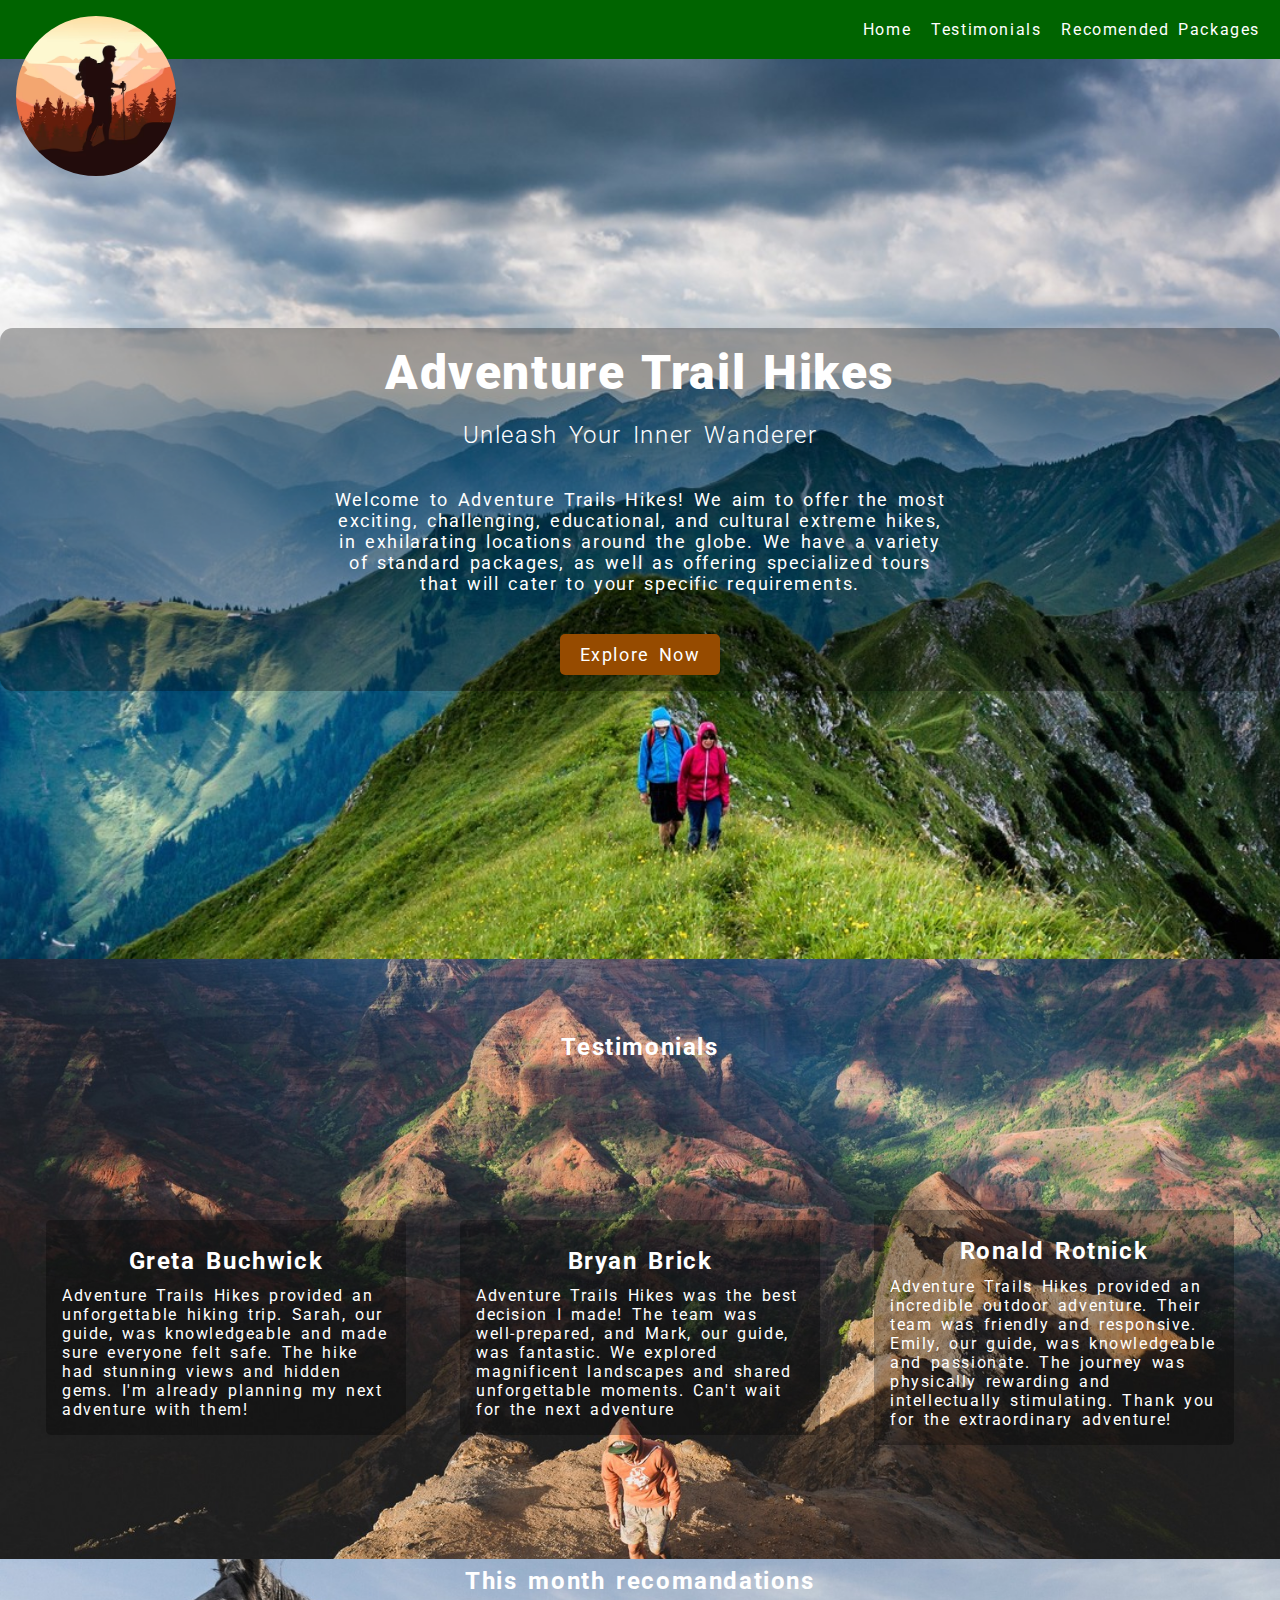
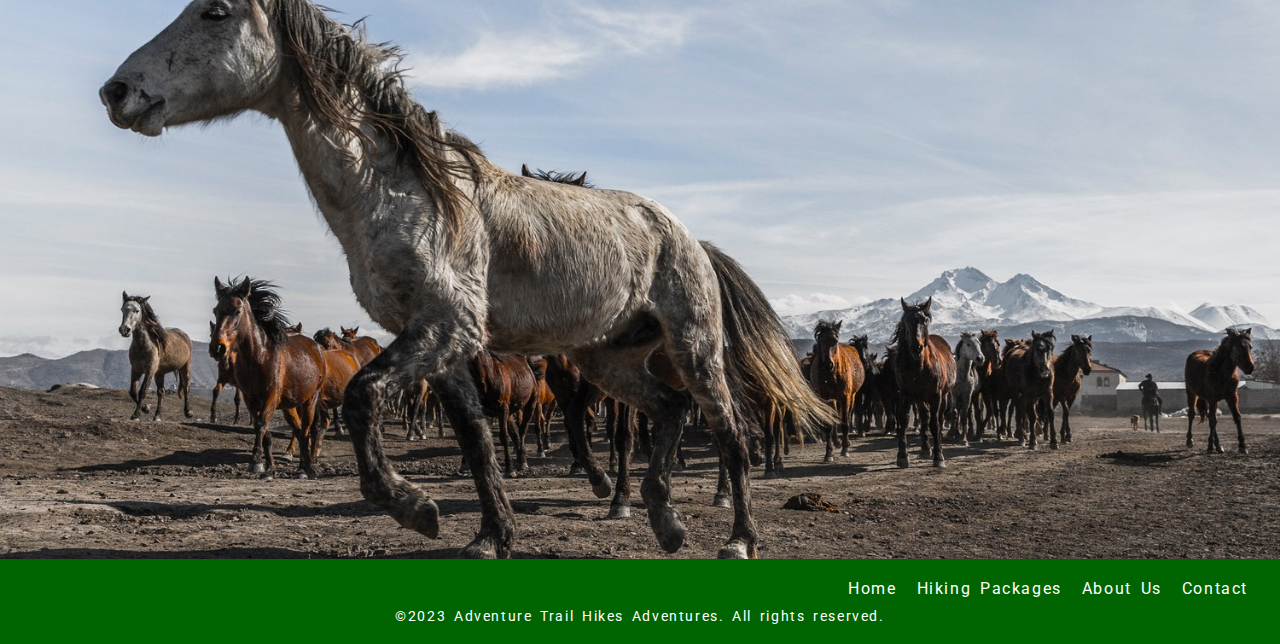
==== index.html @ 788ed3c4 "Added aboutpage, and did some styling" ====
<!DOCTYPE html>
<html lang="en">
<head>
  <meta charset="UTF-8">
  <meta name="description"
        content="Adventure Trail Hikes is a business offering extreme hiking in a number of different countries">
  <meta name="keywords" content="HIKES, TRAILS">
  <meta name="author" content="Kjell-Arne(Sovak)">
  <meta name="viewport" content="width=device-width, initial-scale=1.0">
  <title>Adventure Trail Hikes</title>
  <link rel="stylesheet" href="css/styles.css">
  <script defer type="module" src="js/bootstrap.js"></script>
</head>
<body>
<header>
  <nav class="navbar">
    <div class="navbar-container">
      <div class="navbar-logo">
        <!-- Insert your logo here -->
        <img src="img/logo.avif" class="logo">
      </div>
      <ul class="navbar-menu">
        <li><a href="#">Home</a></li>
        <li><a href="#testimonials">Testimonials</a></li>
        <li><a href="#">Recomended Packages</a></li>
      </ul>
      <button class="mobile-menu-icon">Mobile</button>
    </div>
  </nav>
</header>
<main>
  <section class="hero">
    <div class="hero-container">
      <div class="hero-content">
        <h1 class="hero-title">Adventure Trail Hikes</h1>
        <p class="hero-subtitle">Unleash Your Inner Wanderer</p>
        <p class="hero-text">Welcome to Adventure Trails Hikes! We aim to offer the most exciting, challenging, educational, and cultural
          extreme hikes, in exhilarating locations around the globe. We have a variety of standard packages, as well as
          offering specialized tours that will cater to your specific requirements.</p>
        <a href="#" class="hero-button">Explore Now</a>
      </div>
    </div>
  </section>
  <section class="testimonials" id="testimonials">
    <div class="section-row section-header">
      <h2>Testimonials</h2>
    </div>
    <div class="section-row section-content">
      <div class="testimonial-card">
        <div class="testimonial-card-header">
          <h2>Greta Buchwick</h2>
        </div>
        <div class="testimonial-card-content">
          <blockquote>
            Adventure Trails Hikes provided an unforgettable hiking trip. Sarah, our guide, was knowledgeable and made sure everyone felt safe. The hike had stunning views and hidden gems. I'm already planning my next adventure with them!
          </blockquote>
        </div>
      </div>

      <div class="testimonial-card">
        <div class="testimonial-card-header">
          <h2>Bryan Brick</h2>
        </div>
        <div class="testimonial-card-content">
          <blockquote>
            Adventure Trails Hikes was the best decision I made! The team was well-prepared, and Mark, our guide, was fantastic. We explored magnificent landscapes and shared unforgettable moments. Can't wait for the next adventure
          </blockquote>
        </div>
      </div>

      <div class="testimonial-card">
        <div class="testimonial-card-header">
          <h2>Ronald Rotnick</h2>
        </div>
        <div class="testimonial-card-content">
          <blockquote>
            Adventure Trails Hikes provided an incredible outdoor adventure. Their team was friendly and responsive. Emily, our guide, was knowledgeable and passionate. The journey was physically rewarding and intellectually stimulating. Thank you for the extraordinary adventure!
          </blockquote>
        </div>
      </div>
    </div>
  </section>

  <section class="recommendations" id="recomandations">
    <div class="section-row section-header">
      <h2>This month recomandations</h2>
    </div>

  </section>

</main>
<footer class="footer">
  <div class="footer-container">
    <div class="footer-links">
      <ul class="footer-menu">
        <li><a href="#">Home</a></li>
        <li><a href="#">Hiking Packages</a></li>
        <li><a href="about.html">About Us</a></li>
        <li><a href="#">Contact</a></li>
      </ul>
    </div>
  </div>
  <div class="footer-bottom">
    <p>&copy;2023 Adventure Trail Hikes Adventures. All rights reserved.</p>
  </div>
</footer>
</body>
</html>
---- css/styles.css ----
@import url('https://fonts.googleapis.com/css2?family=Roboto:wght@300;400;700;900&display=swap');

* {
  margin: 0;
  padding: 0;
  box-sizing: border-box;
}

:root {
  --color-primary: #006400;       /* Deep Forest Green */
  --color-secondary: #777777;     /* Mountain Gray */
  --color-accent: #964B00;        /* Earthy Brown */
  --color-highlight: #FF7F00;     /* Adventure Orange */
  --color-opaqe: rgba(0, 0, 0, 0.3); /* black transparent */
}

body {
  font-family: 'Roboto', sans-serif;
  letter-spacing: .1rem;
  word-spacing: .2rem;
}

h1 {
  font-weight: 900;
}

h2, h3, h4 {
  font-weight: 700;
}
.navbar {
  background-color: var(--color-primary);
  padding: 20px;
}

.navbar-container {
  display: flex;
  align-items: center;
  justify-content: space-between;
}

.navbar-logo {
  color:white;
  width: 4rem;
}

.navbar-logo img {
  height: 10rem;
  width: 10rem;
  border-radius: 50%;
  object-fit: cover;
  position: absolute;
  top: 1rem;
  left: 1rem;
  z-index: 100;
  transition: transform 0.5s ease-in-out;
}

.navbar-menu {
  list-style: none;
  display: flex;
  gap: 20px;
}

.navbar-menu li {
  /* Style your menu items as needed */
}

.navbar-menu li a {
  color: white;
  text-decoration: none;
}

.mobile-menu-icon {
  display: none;
  height: 3rem;
  width: 4rem;
  color: white;
}

.hero {
  background-image: url("../sem-proj1-resit_assets/images/tim-tiedemann-149766-unsplash.jpg");
  background-size: cover;
  background-position: center center;
  height: 100vh;
  display: flex;
  align-items: center;
  justify-content: center;
}

.hero-container {
  text-align: center;
  padding: 1rem;
  color: white;
  border-radius: .8rem;
  background-color: var(--color-opaqe);
}

.hero-title {
  font-size: 48px;
  font-weight: 900;
  margin-bottom: 20px;
}

.hero-subtitle {
  font-size: 24px;
  font-weight: 300;
  margin-bottom: 40px;
}

.hero-text {
  font-size: 18px;
  font-weight: 400;
  width: 50%;
  margin-right: auto;
  margin-left: auto;
  margin-bottom: 40px;
}

.hero-button {
  display: inline-block;
  background-color: var(--color-accent);
  color: white;
  padding: 10px 20px;
  text-decoration: none;
  font-size: 18px;
  border-radius: 5px;
}

.testimonials {
  background-image: url("../sem-proj1-resit_assets/images/brannon-naito-346275-unsplash.jpg");
  background-size: cover;
  background-position: center center;
  display: flex;
  flex-wrap: wrap;
  justify-content: space-evenly;
  min-height: 600px;
}

.section-row {
  display: flex;
  flex-direction: row;
  width: 100%;
  justify-content: center;
  align-items: center;
}

.section-header {
  display: flex;
  flex-direction: row;
  justify-content: center;
  color: white;
  padding: .5rem;
}

.section-content {
  display: flex;
  flex-direction: row;
  justify-content: space-evenly;
  padding: .5rem;
  margin-bottom: 2.5rem;
}

.testimonial-card {
  display: flex;
  margin-inline: 1rem;
  flex-direction: column;
  align-items: center;
  padding: 1rem;
  width: 360px;
  max-width: 480px;
  color: white;
  border-radius: .3rem;
  background-color: var(--color-opaqe);
}

.testimonial-card-header {
  display: flex;
  padding: .7rem;
}

.testimonial-card-content {

}

.about {
  padding-top: 15vh;
  height: 100vh;
  background: url("../sem-proj1-resit_assets/images/anton-lecock-690943-unsplash.jpg") no-repeat center center fixed;
  background-size: cover;

}

.about-row {
  display: flex;
  align-items: center;
  justify-content: center;
  flex-wrap: wrap;
  margin-bottom: 2rem;
}

.reverse {
  flex-direction: row-reverse;
}

.about-image-container {
  display: flex;
  align-items: center;
  justify-content: center;
  width: 250px;
  height: 150px;
  margin-left: 5rem;
  margin-right: 5rem;
  color: white;
}

.about-image-container > img {
  position: absolute;
  width: 250px;
  height: 150px;
  border-radius: 50%;
}

.about-image-container > h2 {
  z-index: 10;
}

.about-textblock {
  width: 75%;
  color: white;
  background-color: var(--color-opaqe);
  padding: 2rem;
  border-radius: 3rem;
}

.about-textblock > p {
  padding: .5rem;
}

.recommendations {
  background: url("../sem-proj1-resit_assets/images/mahir-uysal-604828-unsplash.jpg") no-repeat center center;
  background-size: cover;
  min-height: 600px;
}

.footer {
  background-color: var(--color-primary);
  color: white;
  padding: 20px 0;
}

.footer-container {
  display: flex;
  align-items: center;
  justify-content: end;
  padding-right: 2rem;
  padding-left: 2rem;
}


.footer-links {
  /* Adjust styles for footer links */
}

.footer-menu {
  list-style: none;
  display: flex;
  gap: 20px;
}

.footer-menu li {
  /* Style your menu items as needed */
}

.footer-menu li a {
  color: white;
  text-decoration: none;
}

.footer-bottom {
  text-align: center;
  margin-top: 10px;
}

.footer-bottom p {
  font-size: 14px;
  margin: 0;
}



/* Responsive Styles */

@media (max-width: 768px) {
  .navbar-container {
    flex-wrap: wrap;
  }

  .navbar-menu {
    display: none;
    margin-top: 20px;
  }

  .navbar-menu li {
    flex: 1 0 100%;
    text-align: center;
  }

  .navbar-logo img {
    height: 8rem;
    width: 8rem;
  }

  .mobile-menu-icon {
    display: block;
  }

  .hero-title {
    font-size: 36px;
  }

  .hero-subtitle {
    font-size: 18px;
    margin-bottom: 20px;
  }

  .hero-text {
    width: 90%;
  }

  .hero-button {
    font-size: 16px;
    padding: 8px 16px;
  }

  .section-content {
    flex-direction: column;
    align-items: center;
    gap: 1rem;
  }

  .testimonial-card {
    width: 100%;
  }

  .about {
    display: flex;
    flex-direction: column;
    text-align: center;
  }

  .first {
    padding-top: 7vh;
  }

  .about-image-left, .about-textblock-right {
    width: 100%;
    margin-bottom: 2rem;
  }

  .footer-container {
    justify-content: center;
  }
}
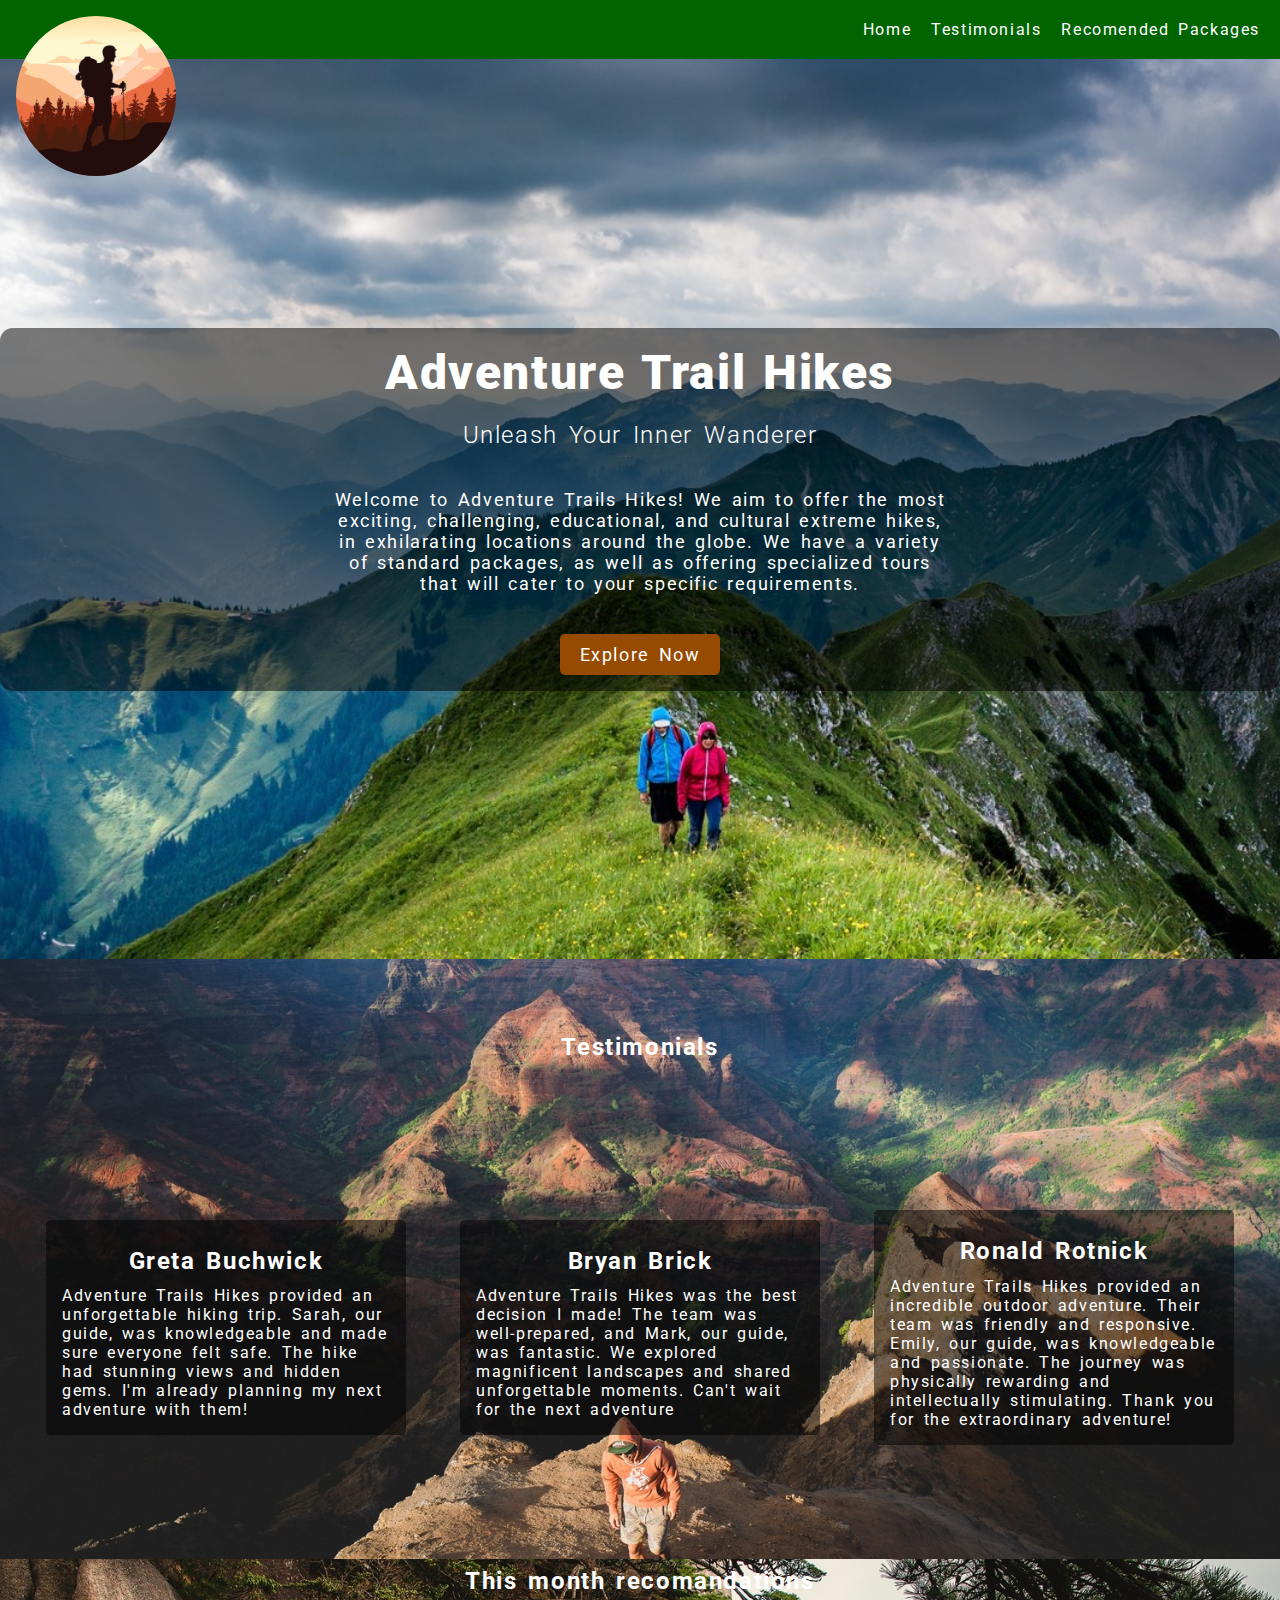
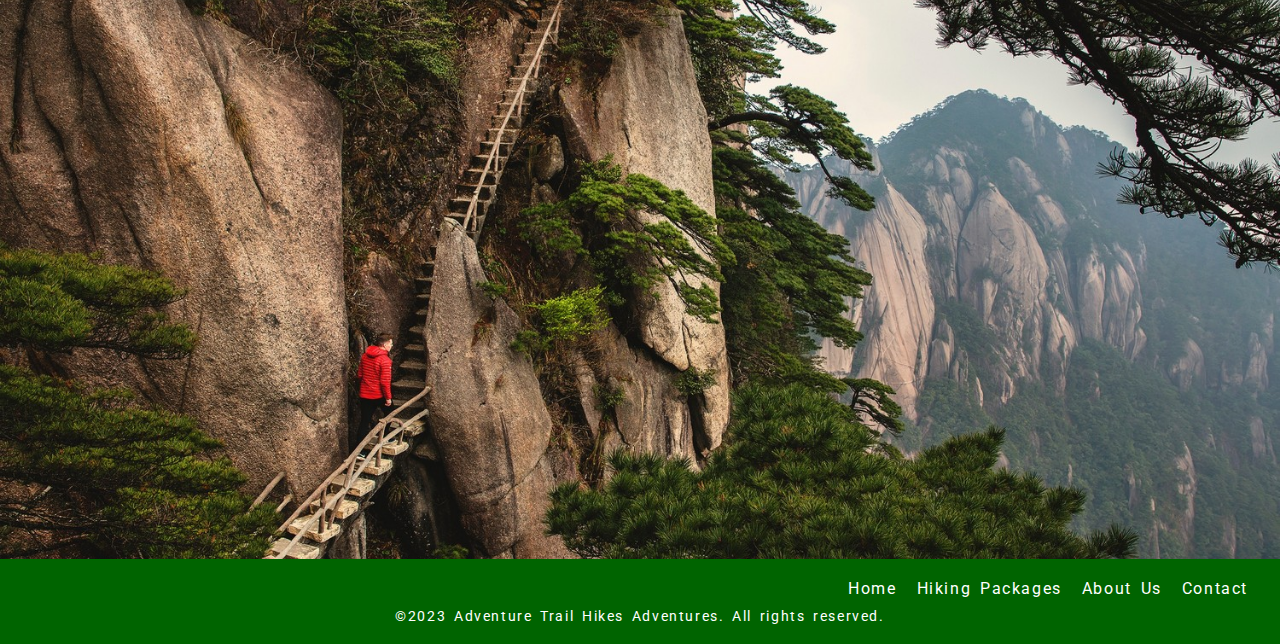
==== commit 2f9188e2: "Added About sections and styles" ====
--- a/index.html
+++ b/index.html
@@ -16,11 +16,10 @@
   <nav class="navbar">
     <div class="navbar-container">
       <div class="navbar-logo">
-        <!-- Insert your logo here -->
-        <img src="img/logo.avif" class="logo">
+        <a href="index.html"><img src="img/logo.avif" class="logo"></a>
       </div>
       <ul class="navbar-menu">
-        <li><a href="#">Home</a></li>
+        <li><a href="/">Home</a></li>
         <li><a href="#testimonials">Testimonials</a></li>
         <li><a href="#">Recomended Packages</a></li>
       </ul>
--- a/css/styles.css
+++ b/css/styles.css
@@ -11,7 +11,7 @@
   --color-secondary: #777777;     /* Mountain Gray */
   --color-accent: #964B00;        /* Earthy Brown */
   --color-highlight: #FF7F00;     /* Adventure Orange */
-  --color-opaqe: rgba(0, 0, 0, 0.3); /* black transparent */
+  --color-opaqe: rgba(0, 0, 0, 0.5); /* black transparent */
 }
 
 body {
@@ -236,8 +236,12 @@
   padding: .5rem;
 }
 
+.text-italic {
+  font-style: italic;
+  font-weight: 300;
+}
 .recommendations {
-  background: url("../sem-proj1-resit_assets/images/mahir-uysal-604828-unsplash.jpg") no-repeat center center;
+  background: url("../img/joshua-earle-682748-unsplash.jpg") no-repeat center center;
   background-size: cover;
   min-height: 600px;
 }
@@ -256,19 +260,10 @@
   padding-left: 2rem;
 }
 
-
-.footer-links {
-  /* Adjust styles for footer links */
-}
-
 .footer-menu {
   list-style: none;
   display: flex;
   gap: 20px;
-}
-
-.footer-menu li {
-  /* Style your menu items as needed */
 }
 
 .footer-menu li a {
@@ -286,9 +281,6 @@
   margin: 0;
 }
 
-
-
-/* Responsive Styles */
 
 @media (max-width: 768px) {
   .navbar-container {
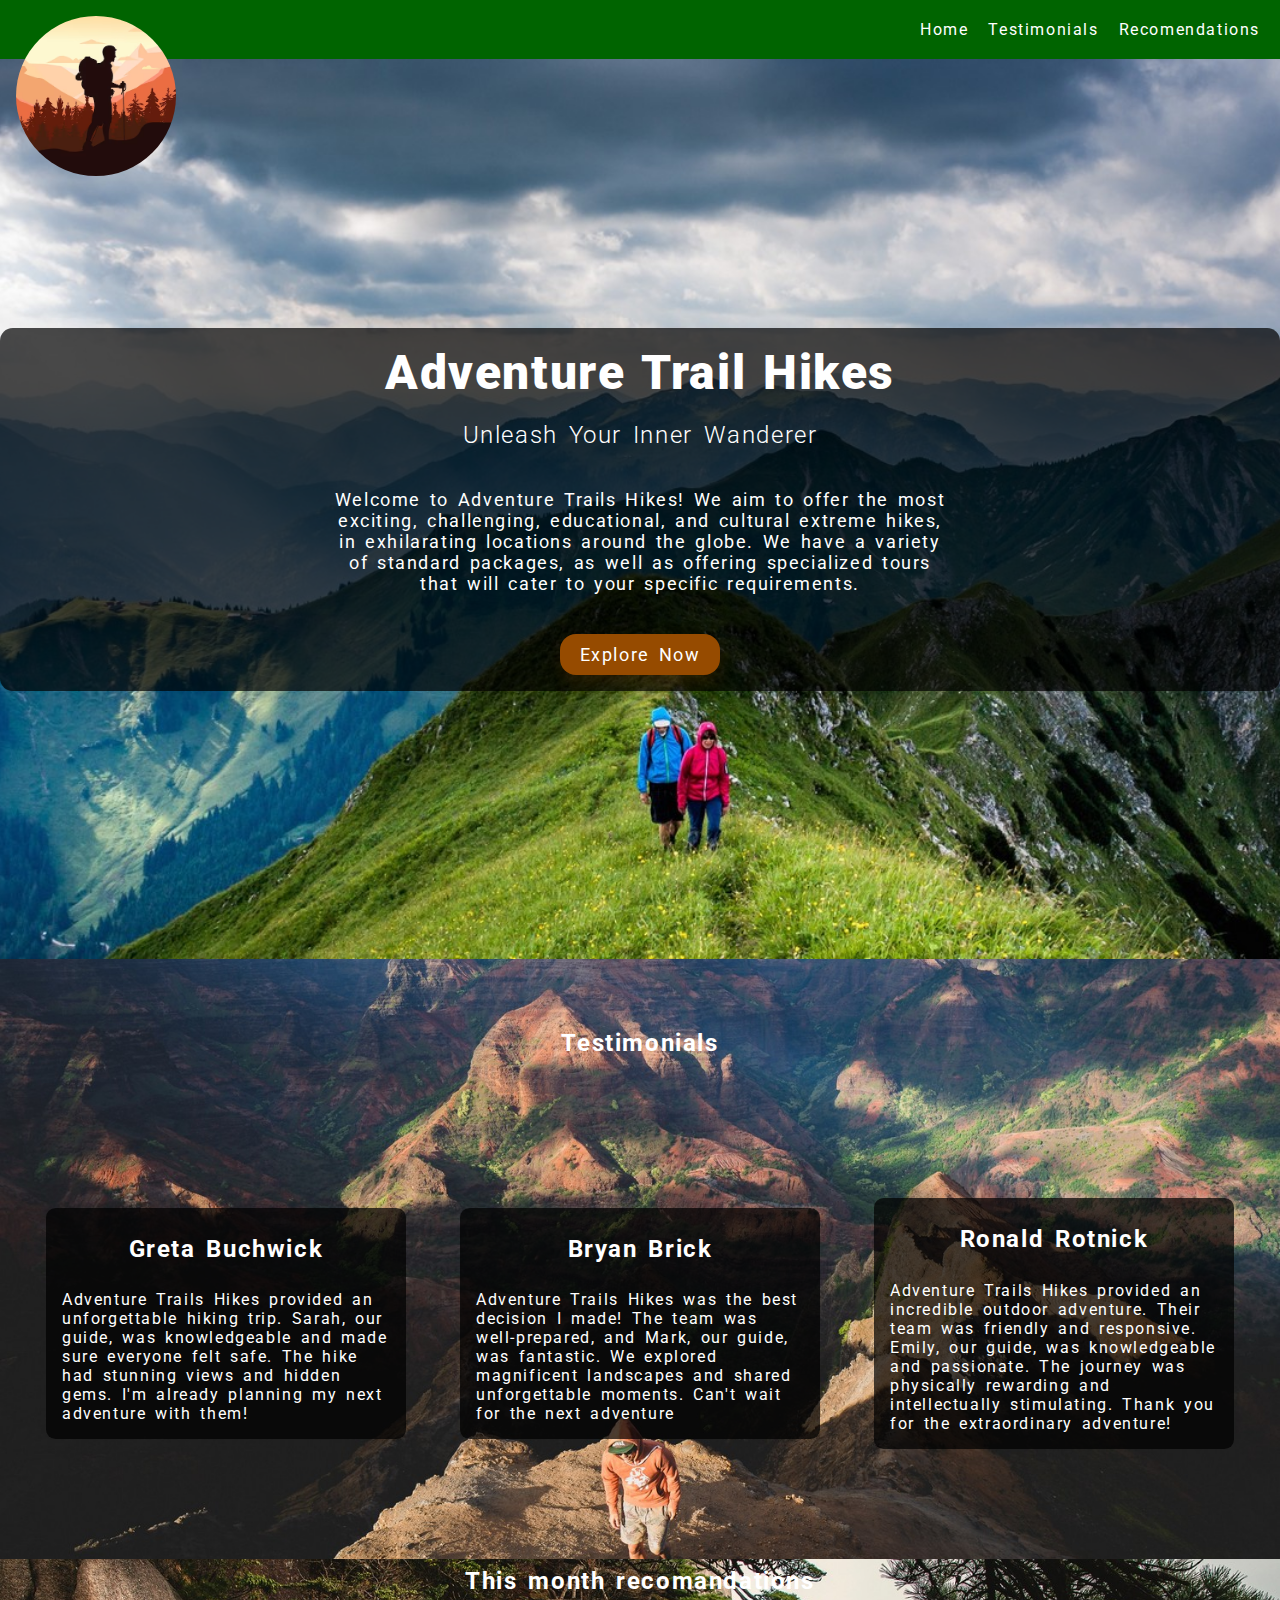
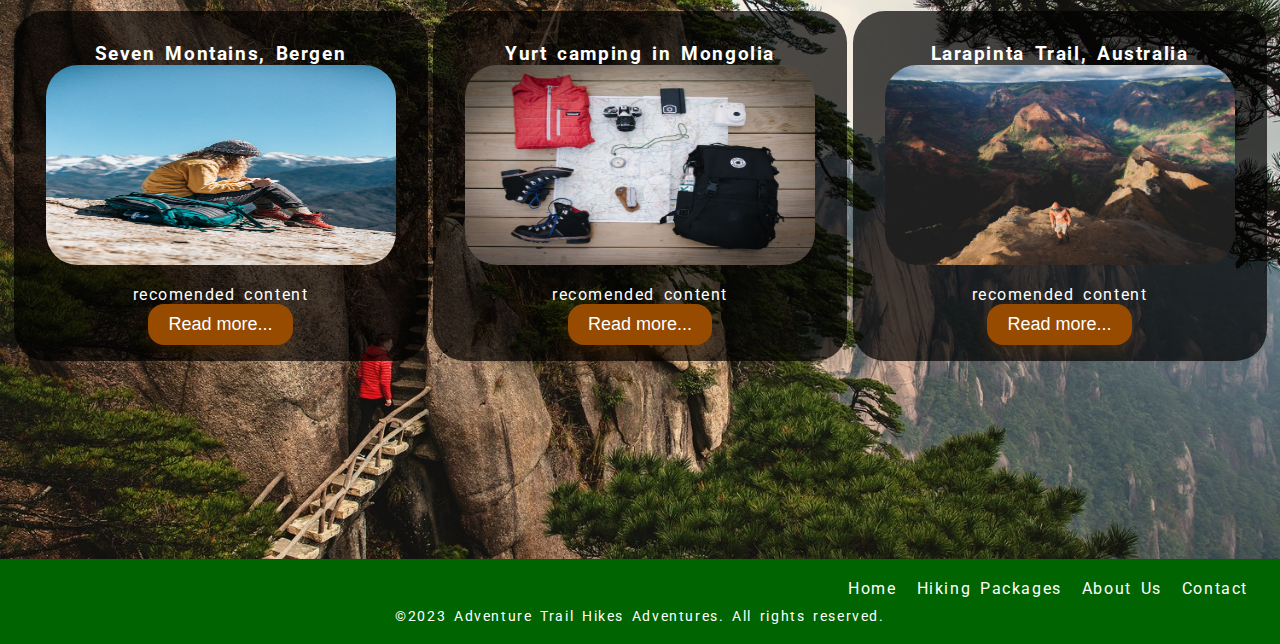
==== commit 5cae160a: "Added Contactpage" ====
--- a/index.html
+++ b/index.html
@@ -19,11 +19,11 @@
         <a href="index.html"><img src="img/logo.avif" class="logo"></a>
       </div>
       <ul class="navbar-menu">
-        <li><a href="/">Home</a></li>
-        <li><a href="#testimonials">Testimonials</a></li>
-        <li><a href="#">Recomended Packages</a></li>
+        <li><a href="index.html">Home</a></li>
+        <li><a href="index.html#testimonials">Testimonials</a></li>
+        <li><a href="index.html#recomandations">Recomendations</a></li>
       </ul>
-      <button class="mobile-menu-icon">Mobile</button>
+      <button class="mobile-menu-icon"><img alt="mobile menu icon" src="img/hamburger.png"/></button>
     </div>
   </nav>
 </header>
@@ -33,7 +33,8 @@
       <div class="hero-content">
         <h1 class="hero-title">Adventure Trail Hikes</h1>
         <p class="hero-subtitle">Unleash Your Inner Wanderer</p>
-        <p class="hero-text">Welcome to Adventure Trails Hikes! We aim to offer the most exciting, challenging, educational, and cultural
+        <p class="hero-text">Welcome to Adventure Trails Hikes! We aim to offer the most exciting, challenging,
+          educational, and cultural
           extreme hikes, in exhilarating locations around the globe. We have a variety of standard packages, as well as
           offering specialized tours that will cater to your specific requirements.</p>
         <a href="#" class="hero-button">Explore Now</a>
@@ -51,7 +52,9 @@
         </div>
         <div class="testimonial-card-content">
           <blockquote>
-            Adventure Trails Hikes provided an unforgettable hiking trip. Sarah, our guide, was knowledgeable and made sure everyone felt safe. The hike had stunning views and hidden gems. I'm already planning my next adventure with them!
+            Adventure Trails Hikes provided an unforgettable hiking trip. Sarah, our guide, was knowledgeable and made
+            sure everyone felt safe. The hike had stunning views and hidden gems. I'm already planning my next adventure
+            with them!
           </blockquote>
         </div>
       </div>
@@ -62,7 +65,9 @@
         </div>
         <div class="testimonial-card-content">
           <blockquote>
-            Adventure Trails Hikes was the best decision I made! The team was well-prepared, and Mark, our guide, was fantastic. We explored magnificent landscapes and shared unforgettable moments. Can't wait for the next adventure
+            Adventure Trails Hikes was the best decision I made! The team was well-prepared, and Mark, our guide, was
+            fantastic. We explored magnificent landscapes and shared unforgettable moments. Can't wait for the next
+            adventure
           </blockquote>
         </div>
       </div>
@@ -73,7 +78,9 @@
         </div>
         <div class="testimonial-card-content">
           <blockquote>
-            Adventure Trails Hikes provided an incredible outdoor adventure. Their team was friendly and responsive. Emily, our guide, was knowledgeable and passionate. The journey was physically rewarding and intellectually stimulating. Thank you for the extraordinary adventure!
+            Adventure Trails Hikes provided an incredible outdoor adventure. Their team was friendly and responsive.
+            Emily, our guide, was knowledgeable and passionate. The journey was physically rewarding and intellectually
+            stimulating. Thank you for the extraordinary adventure!
           </blockquote>
         </div>
       </div>
@@ -84,6 +91,47 @@
     <div class="section-row section-header">
       <h2>This month recomandations</h2>
     </div>
+    <div class="section-row section-content">
+
+      <div class="recomendation-card">
+        <div class="recomendation-card-header">
+          <h3>Seven Montains, Bergen</h3>
+          <img alt="recomended package image" src="img/tyler-nix-567726-unsplash.jpg"/>
+        </div>
+        <div class="recomendation-card-content">
+          recomended content
+        </div>
+        <div class="recomendation-card-footer">
+          <button class="hero-button">Read more...</button>
+        </div>
+      </div>
+
+      <div class="recomendation-card">
+        <div class="recomendation-card-header">
+          <h3>Yurt camping in Mongolia</h3>
+          <img alt="recomended package image" src="img/alice-donovan-rouse-199230-unsplash.jpg"/>
+        </div>
+        <div class="recomendation-card-content">
+          recomended content
+        </div>
+        <div class="recomendation-card-footer">
+          <button class="hero-button">Read more...</button>
+        </div>
+      </div>
+
+      <div class="recomendation-card">
+        <div class="recomendation-card-header">
+          <h3>Larapinta Trail, Australia</h3>
+          <img alt="recomended package image" src="img/brannon-naito-346275-unsplash.jpg"/>
+        </div>
+        <div class="recomendation-card-content">
+          recomended content
+        </div>
+        <div class="recomendation-card-footer">
+          <button class="hero-button">Read more...</button>
+        </div>
+      </div>
+    </div>
 
   </section>
 
@@ -92,10 +140,10 @@
   <div class="footer-container">
     <div class="footer-links">
       <ul class="footer-menu">
-        <li><a href="#">Home</a></li>
+        <li><a href="index.html">Home</a></li>
         <li><a href="#">Hiking Packages</a></li>
         <li><a href="about.html">About Us</a></li>
-        <li><a href="#">Contact</a></li>
+        <li><a href="contact.html">Contact</a></li>
       </ul>
     </div>
   </div>
--- a/css/styles.css
+++ b/css/styles.css
@@ -7,11 +7,13 @@
 }
 
 :root {
-  --color-primary: #006400;       /* Deep Forest Green */
-  --color-secondary: #777777;     /* Mountain Gray */
-  --color-accent: #964B00;        /* Earthy Brown */
-  --color-highlight: #FF7F00;     /* Adventure Orange */
-  --color-opaqe: rgba(0, 0, 0, 0.5); /* black transparent */
+  --color-primary: #006400;
+  --color-secondary: #777777;
+  --color-accent: #964B00;
+  --color-accent-shadow: rgba(150, 75, 0, .2);
+  --color-highlight: #FF7F00;
+  --color-highlight-shadow: rgba(255, 127, 0, 0.2);
+  --color-opaqe: rgba(0, 0, 0, 0.7);
 }
 
 body {
@@ -22,11 +24,26 @@
 
 h1 {
   font-weight: 900;
-}
-
-h2, h3, h4 {
+  font-size: 3rem;
+}
+
+h2, h3 {
   font-weight: 700;
 }
+
+h4 {
+  font-weight: 300;
+}
+
+p {
+  font-weight: 400;
+}
+
+main {
+  max-width: 1920px;
+  margin: 0 auto;
+}
+
 .navbar {
   background-color: var(--color-primary);
   padding: 20px;
@@ -34,6 +51,9 @@
 
 .navbar-container {
   display: flex;
+  max-width: 1920px;
+  margin-left: auto;
+  margin-right: auto;
   align-items: center;
   justify-content: space-between;
 }
@@ -56,8 +76,8 @@
 }
 
 .navbar-menu {
+  display: flex;
   list-style: none;
-  display: flex;
   gap: 20px;
 }
 
@@ -72,13 +92,16 @@
 
 .mobile-menu-icon {
   display: none;
+  background: transparent;
   height: 3rem;
+  border: none;
   width: 4rem;
   color: white;
+  cursor: pointer;
 }
 
 .hero {
-  background-image: url("../sem-proj1-resit_assets/images/tim-tiedemann-149766-unsplash.jpg");
+  background-image: url("../img/tim-tiedemann-149766-unsplash.jpg");
   background-size: cover;
   background-position: center center;
   height: 100vh;
@@ -116,18 +139,29 @@
   margin-bottom: 40px;
 }
 
+.action-btn {
+
+}
+
 .hero-button {
   display: inline-block;
   background-color: var(--color-accent);
+  box-shadow: 0px 8px 15px var(--color-accent-shadow);
   color: white;
   padding: 10px 20px;
   text-decoration: none;
   font-size: 18px;
-  border-radius: 5px;
+  border: none;
+  border-radius: 1rem;
+}
+.hero-button:hover {
+  background-color: var(--color-highlight);
+  transform: translateY(-.2rem);
+  box-shadow: 0px 15px 20px var(--color-highlight-shadow);
 }
 
 .testimonials {
-  background-image: url("../sem-proj1-resit_assets/images/brannon-naito-346275-unsplash.jpg");
+  background-image: url("../img/brannon-naito-346275-unsplash.jpg");
   background-size: cover;
   background-position: center center;
   display: flex;
@@ -153,8 +187,6 @@
 }
 
 .section-content {
-  display: flex;
-  flex-direction: row;
   justify-content: space-evenly;
   padding: .5rem;
   margin-bottom: 2.5rem;
@@ -169,25 +201,59 @@
   width: 360px;
   max-width: 480px;
   color: white;
-  border-radius: .3rem;
+  border-radius: .6rem;
   background-color: var(--color-opaqe);
 }
 
 .testimonial-card-header {
   display: flex;
   padding: .7rem;
-}
-
-.testimonial-card-content {
-
-}
-
-.about {
-  padding-top: 15vh;
+  margin-bottom: 1rem;
+}
+
+.recomendation-card {
+  display: flex;
+  flex-direction: column;
+  align-items: center;
+  color: white;
+  background-color: var(--color-opaqe);
+  border-radius: 2rem;
+  padding: 1rem;
+}
+
+.recomendation-card-header {
+  padding: 1rem;
+  text-align: center;
+}
+
+.recomendation-card-header > img {
+  width: 350px;
+  height: 200px;
+  border-radius: 2rem;
+}
+
+.recomendation-card-content {
+
+}
+
+.recomendation-card-footer {
+  display: flex;
+  flex-direction: row;
+}
+
+.about-body {
   height: 100vh;
-  background: url("../sem-proj1-resit_assets/images/anton-lecock-690943-unsplash.jpg") no-repeat center center fixed;
+  background: url("../img/anton-lecock-690943-unsplash.jpg") no-repeat center center fixed;
   background-size: cover;
-
+}
+
+.about,
+.contact {
+  padding-top: 4rem;
+}
+
+.contact {
+  min-height: 100vh;
 }
 
 .about-row {
@@ -196,6 +262,20 @@
   justify-content: center;
   flex-wrap: wrap;
   margin-bottom: 2rem;
+}
+
+.contact-row {
+  display: flex;
+  align-items: center;
+  justify-content: center;
+}
+
+.about-header,
+.contact-header {
+  color: white;
+  padding: 1rem;
+  margin-bottom: 5rem;
+  text-align: center;
 }
 
 .reverse {
@@ -210,6 +290,7 @@
   height: 150px;
   margin-left: 5rem;
   margin-right: 5rem;
+  margin-bottom: 1rem;
   color: white;
 }
 
@@ -221,6 +302,9 @@
 }
 
 .about-image-container > h2 {
+  background-color: var(--color-opaqe);
+  border-radius: 1rem;
+  padding: .3rem;
   z-index: 10;
 }
 
@@ -240,12 +324,61 @@
   font-style: italic;
   font-weight: 300;
 }
+
+.text-bold {
+  font-weight: bold;
+}
+
 .recommendations {
   background: url("../img/joshua-earle-682748-unsplash.jpg") no-repeat center center;
   background-size: cover;
   min-height: 600px;
 }
 
+.form-wrapper {
+  width: 480px;
+  background-color: var(--color-opaqe);
+  padding: 2rem;
+  border-radius: 2rem;
+  color: white;
+  display: flex;
+  flex-direction: column;
+  gap: 1rem;
+}
+
+.input-control {
+  display: flex;
+  flex-direction: column;
+}
+
+.input-item {
+  width: 100%;
+  height: 2rem;
+}
+
+.textarea {
+  height: 5rem;
+}
+
+.submit-button {
+  background-color: var(--color-accent);
+  border: none;
+  border-radius: 1rem;
+  box-shadow: 0px 8px 15px var(--color-accent-shadow);
+  color: white;
+  font-weight: 700;
+  font-size: 1.2rem;
+  text-decoration: none;
+  margin: 4px 2px;
+  transition: all 0.3s ease 0s;
+  cursor: pointer;
+}
+.submit-button:hover {
+  background-color: var(--color-highlight);
+  transform: translateY(-.2rem);
+  box-shadow: 0px 15px 20px var(--color-highlight-shadow);
+}
+
 .footer {
   background-color: var(--color-primary);
   color: white;
@@ -289,6 +422,7 @@
 
   .navbar-menu {
     display: none;
+    flex-direction: column;
     margin-top: 20px;
   }
 
@@ -340,13 +474,8 @@
     text-align: center;
   }
 
-  .first {
-    padding-top: 7vh;
-  }
-
-  .about-image-left, .about-textblock-right {
-    width: 100%;
-    margin-bottom: 2rem;
+  .about-image-container {
+    margin-bottom: 1rem;
   }
 
   .footer-container {
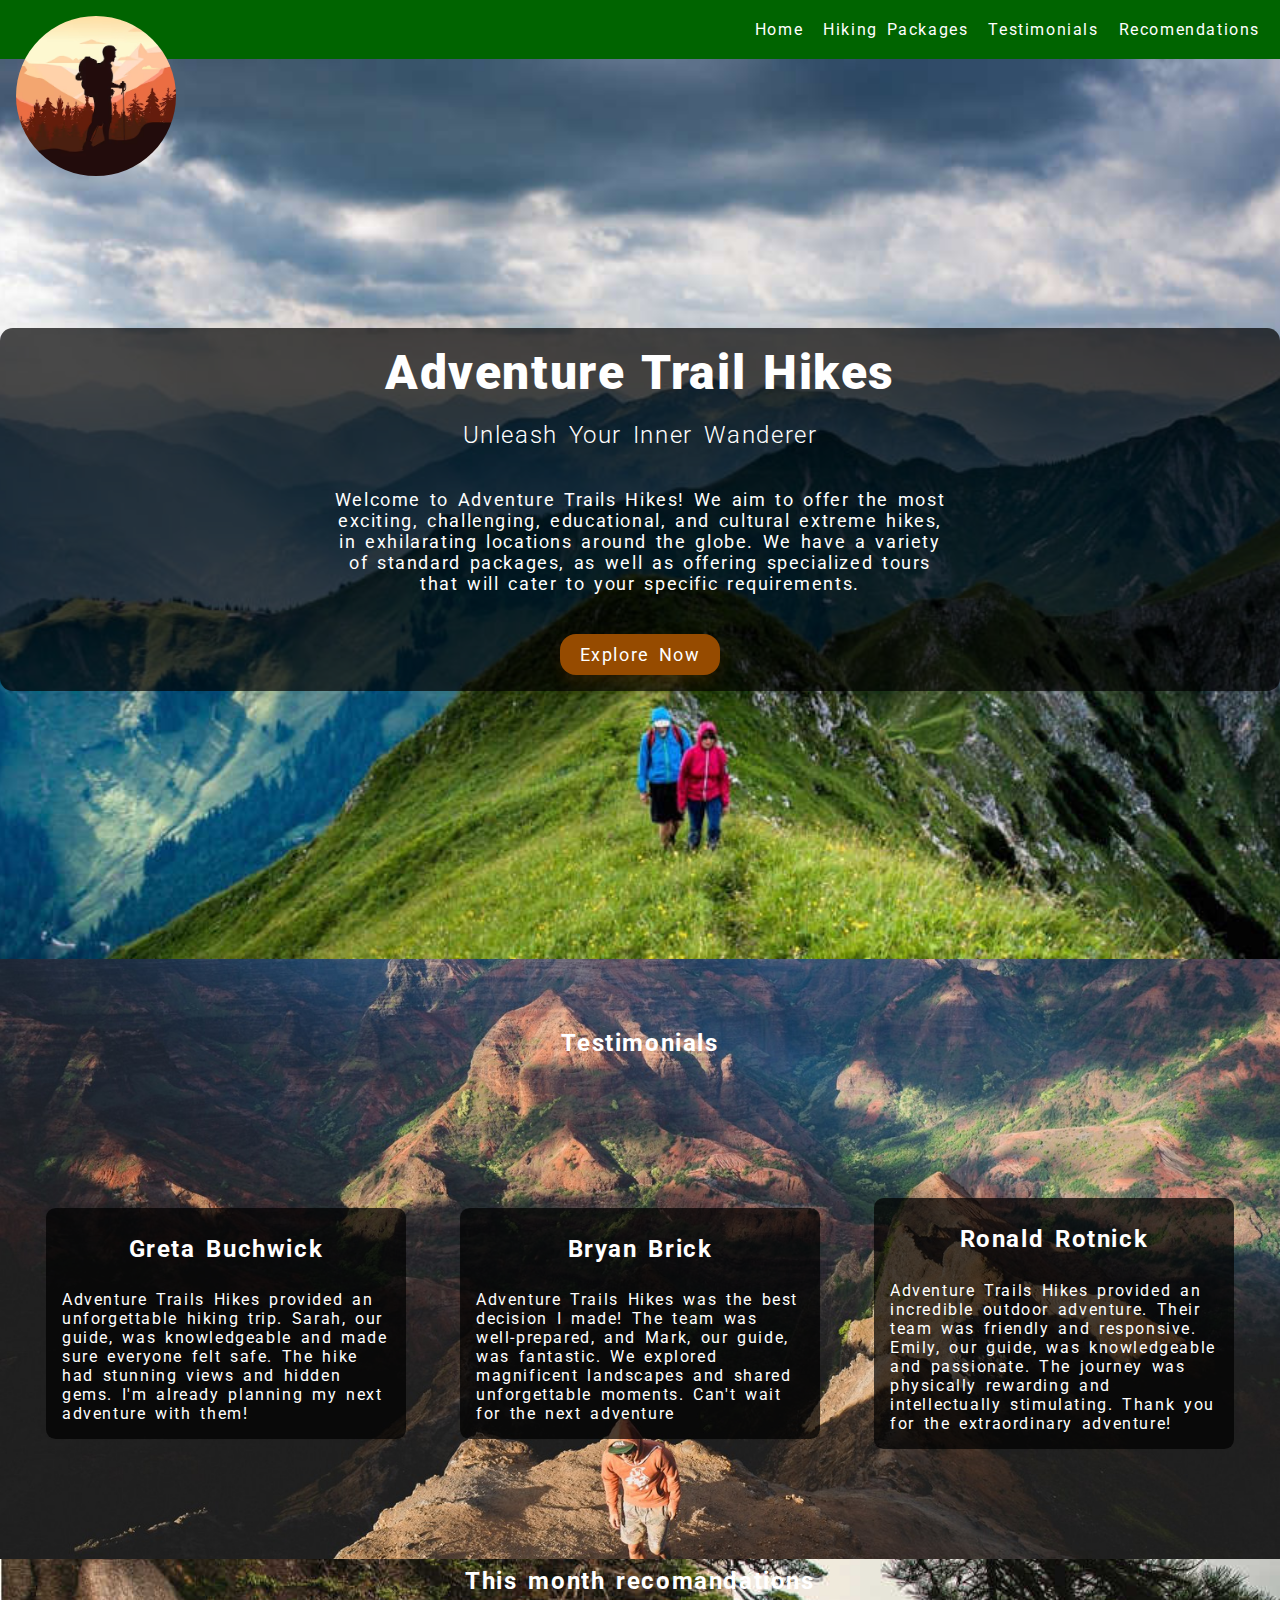
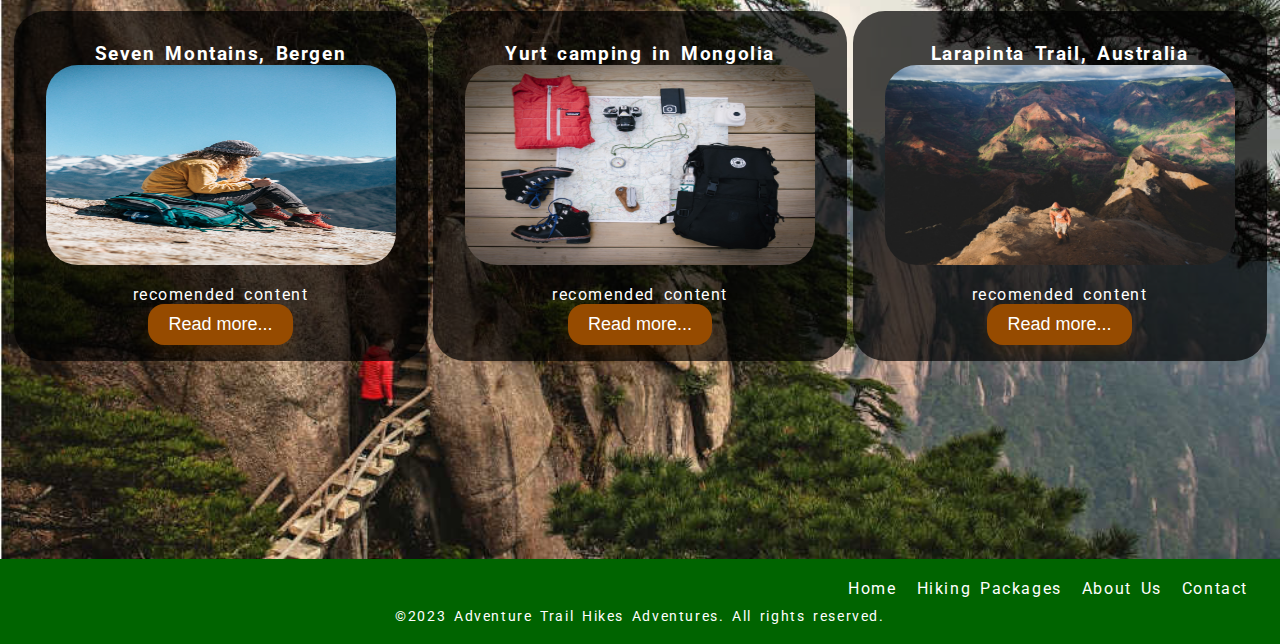
==== commit 58f99a10: "Finnished Packages page, starting package-details soon´tm" ====
--- a/index.html
+++ b/index.html
@@ -19,11 +19,12 @@
         <a href="index.html"><img src="img/logo.avif" class="logo"></a>
       </div>
       <ul class="navbar-menu">
-        <li><a href="index.html">Home</a></li>
-        <li><a href="index.html#testimonials">Testimonials</a></li>
-        <li><a href="index.html#recomandations">Recomendations</a></li>
+        <li><a aria-label="Back to main page" href="index.html">Home</a></li>
+        <li><a aria-label="Go to our hicing packages" href="packages.html">Hiking Packages</a></li>
+        <li><a aria-label="link to testimonials section" href="index.html#testimonials">Testimonials</a></li>
+        <li><a aria-label="link to recomendations section" href="index.html#recomandations">Recomendations</a></li>
       </ul>
-      <button class="mobile-menu-icon"><img alt="mobile menu icon" src="img/hamburger.png"/></button>
+      <button class="mobile-menu-icon"><span class="sr-only">Mobile Menu</span><img alt="mobile menu icon" src="img/bars-solid.svg"/></button>
     </div>
   </nav>
 </header>
@@ -37,7 +38,7 @@
           educational, and cultural
           extreme hikes, in exhilarating locations around the globe. We have a variety of standard packages, as well as
           offering specialized tours that will cater to your specific requirements.</p>
-        <a href="#" class="hero-button">Explore Now</a>
+        <a href="packages.html" class="hero-button">Explore Now</a>
       </div>
     </div>
   </section>
@@ -140,10 +141,10 @@
   <div class="footer-container">
     <div class="footer-links">
       <ul class="footer-menu">
-        <li><a href="index.html">Home</a></li>
-        <li><a href="#">Hiking Packages</a></li>
-        <li><a href="about.html">About Us</a></li>
-        <li><a href="contact.html">Contact</a></li>
+        <li><a aria-label="Back to main page" href="index.html">Home</a></li>
+        <li><a aria-label="Go to our hicing packages" href="packages.html">Hiking Packages</a></li>
+        <li><a aria-label="Go to about us page" href="about.html">About Us</a></li>
+        <li><a aria-label="Go to contact us page" href="contact.html">Contact</a></li>
       </ul>
     </div>
   </div>
--- a/css/styles.css
+++ b/css/styles.css
@@ -59,7 +59,7 @@
 }
 
 .navbar-logo {
-  color:white;
+  color: white;
   width: 4rem;
 }
 
@@ -81,6 +81,7 @@
   gap: 20px;
 }
 
+
 .navbar-menu li {
   /* Style your menu items as needed */
 }
@@ -154,6 +155,7 @@
   border: none;
   border-radius: 1rem;
 }
+
 .hero-button:hover {
   background-color: var(--color-highlight);
   transform: translateY(-.2rem);
@@ -333,6 +335,85 @@
   background: url("../img/joshua-earle-682748-unsplash.jpg") no-repeat center center;
   background-size: cover;
   min-height: 600px;
+}
+
+.packages {
+
+}
+
+.package-card-container {
+  display: flex;
+  flex-wrap: wrap;
+  justify-content: space-evenly;
+  align-items: center;
+  padding: 2rem;
+  gap: 2rem;
+}
+
+.package-card {
+  background-color: var(--color-opaqe);
+  border-radius: 2rem;
+  display: flex;
+  flex-direction: column;
+  justify-content: center;
+  align-items: center;
+  color: white;
+  width: 20rem;
+  padding: 1rem;
+  gap: 1rem;
+  border: 1px solid red;
+}
+
+.package-card-img {
+  width: 100%;
+  scale: 1;
+  border-radius: 2rem;
+}
+
+.package-card-header {
+  border: 1px solid var(--color-highlight);
+  padding: .2rem;
+  border-radius: .5rem;
+}
+
+.package-card-footer {
+  display: flex;
+  flex-direction: column;
+  gap: .5rem;
+  justify-content: center;
+}
+
+.package-card-info {
+  font-size: 1rem;
+  display: flex;
+  flex-direction: row;
+  justify-content: space-between;
+  align-items: flex-start;
+}
+
+.hike-type {
+  width: 50%;
+}
+
+.package-card-button {
+  background-color: var(--color-accent);
+  border: none;
+  border-radius: 1rem;
+  box-shadow: 0px 8px 15px var(--color-accent-shadow);
+  color: white;
+  font-weight: 700;
+  padding: .4rem;
+  font-size: 1rem;
+  text-decoration: none;
+  margin: 4px 2px;
+  transition: all 0.3s ease 0s;
+  cursor: pointer;
+}
+
+.package-card-button:hover {
+  background-color: var(--color-highlight);
+  transform: translateY(-.2rem);
+  box-shadow: 0px 15px 20px var(--color-highlight-shadow);
 }
 
 .form-wrapper {
@@ -373,6 +454,7 @@
   transition: all 0.3s ease 0s;
   cursor: pointer;
 }
+
 .submit-button:hover {
   background-color: var(--color-highlight);
   transform: translateY(-.2rem);
@@ -478,6 +560,10 @@
     margin-bottom: 1rem;
   }
 
+  .package-card {
+    width: 100%;
+  }
+
   .footer-container {
     justify-content: center;
   }
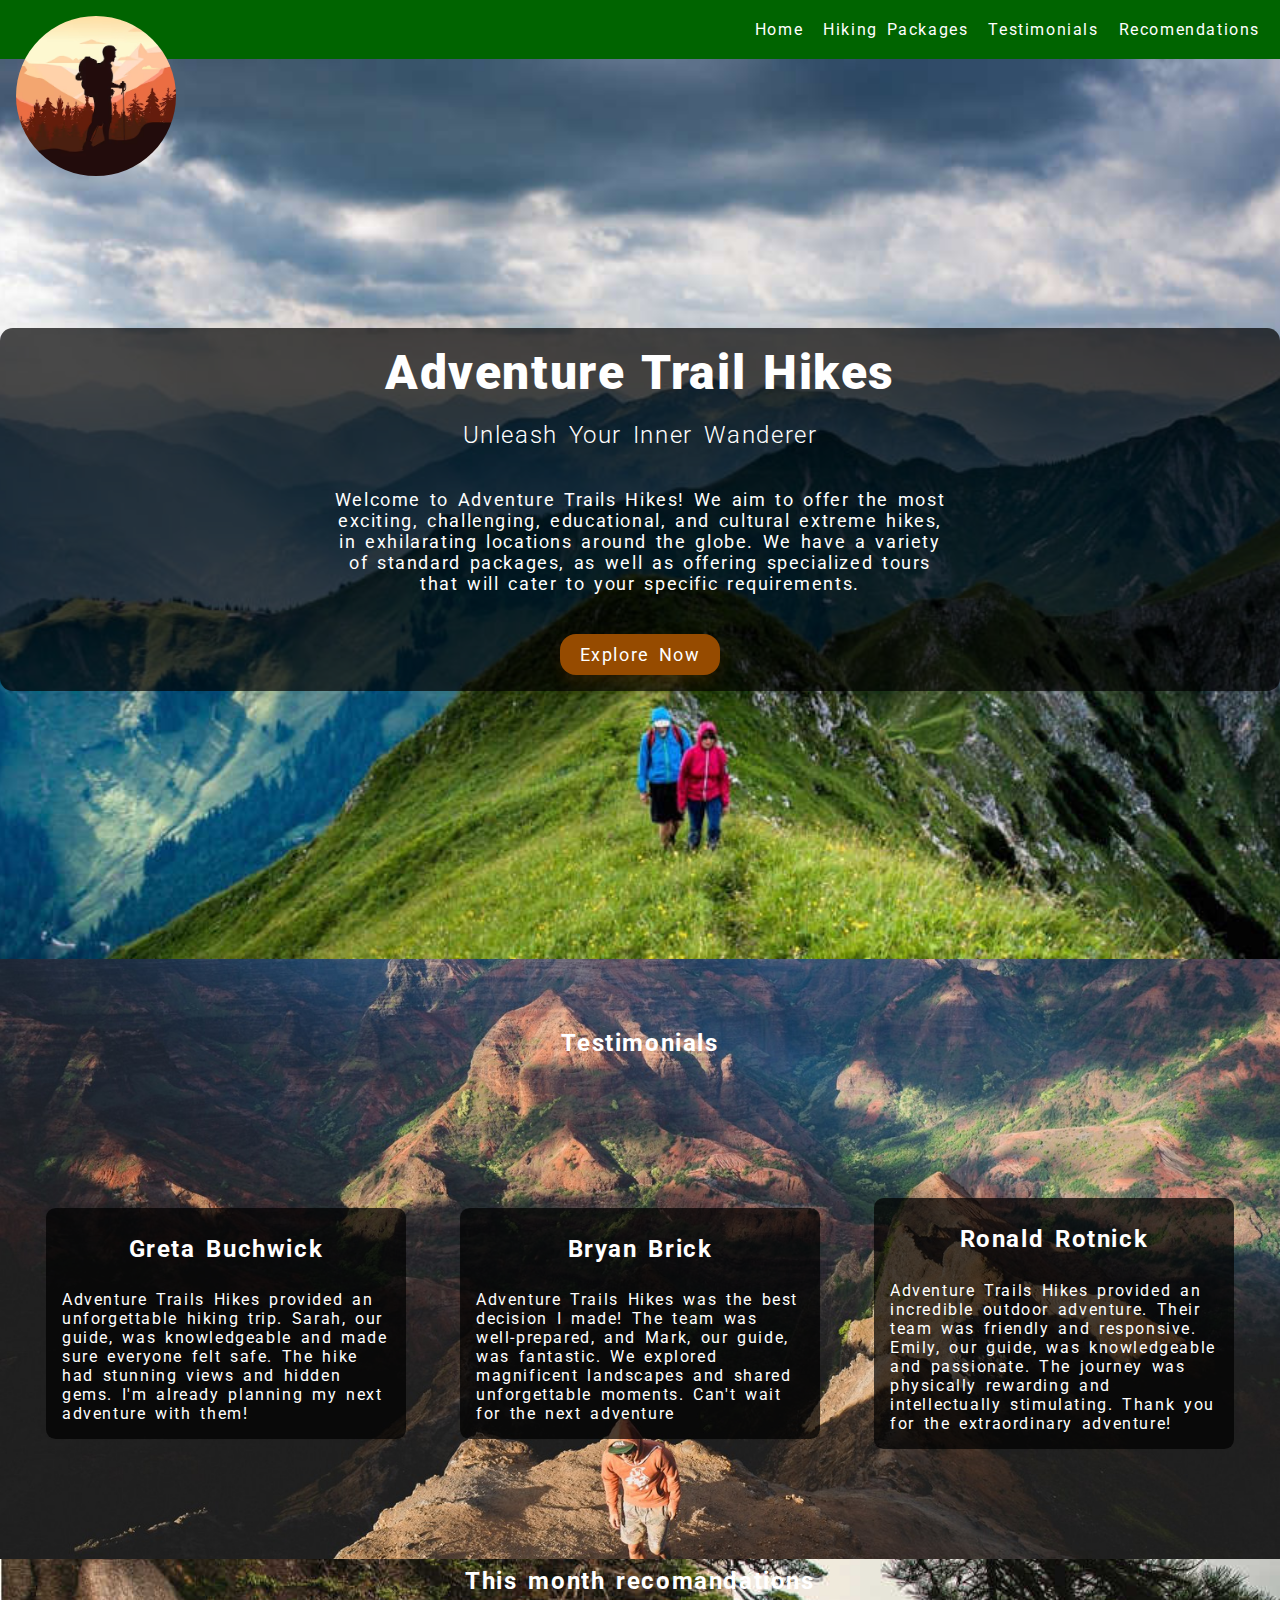
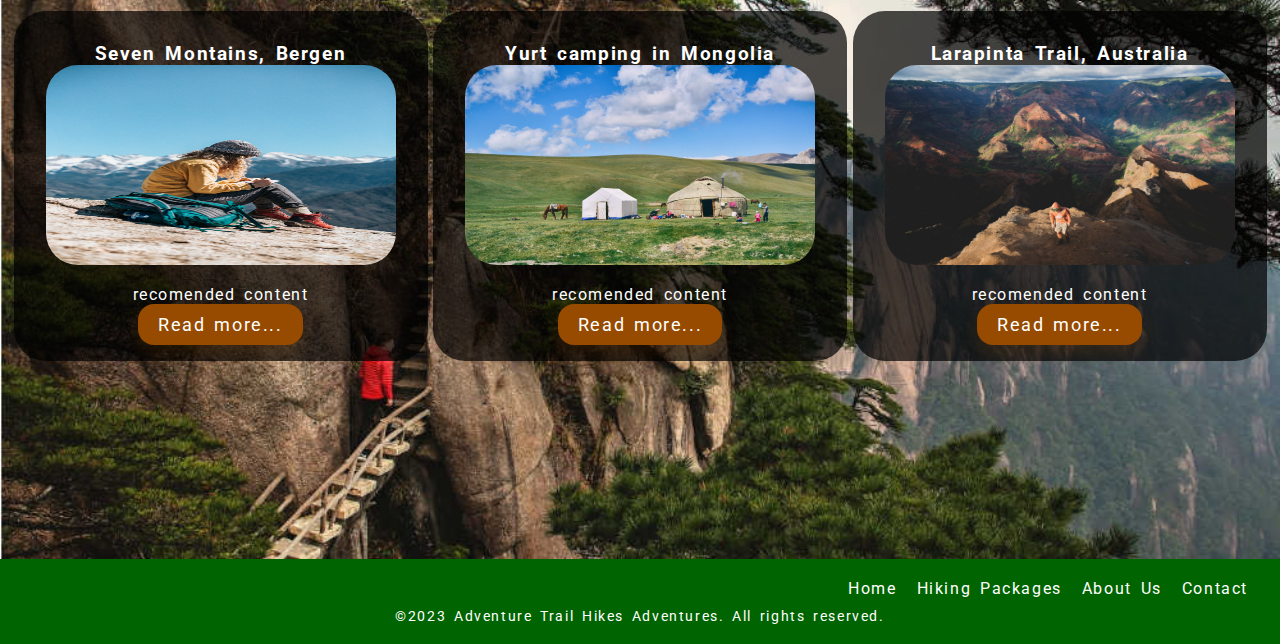
==== commit 8caf4818: "Deleted redundent files, and corrected liks on index page.. Okay, this is last commit before deliver" ====
--- a/index.html
+++ b/index.html
@@ -24,7 +24,7 @@
         <li><a aria-label="link to testimonials section" href="index.html#testimonials">Testimonials</a></li>
         <li><a aria-label="link to recomendations section" href="index.html#recomandations">Recomendations</a></li>
       </ul>
-      <button class="mobile-menu-icon"><span class="sr-only">Mobile Menu</span><img alt="mobile menu icon" src="img/bars-solid.svg"/></button>
+      <button class="mobile-menu-icon"><img alt="mobile menu icon" src="img/bars-solid.svg"/></button>
     </div>
   </nav>
 </header>
@@ -103,20 +103,20 @@
           recomended content
         </div>
         <div class="recomendation-card-footer">
-          <button class="hero-button">Read more...</button>
+          <a href="package_details.html" class="hero-button">Read more...</a>
         </div>
       </div>
 
       <div class="recomendation-card">
         <div class="recomendation-card-header">
           <h3>Yurt camping in Mongolia</h3>
-          <img alt="recomended package image" src="img/alice-donovan-rouse-199230-unsplash.jpg"/>
+          <img alt="recomended package image" src="img/oziel-gomez-221715-unsplash-p.jpg"/>
         </div>
         <div class="recomendation-card-content">
           recomended content
         </div>
         <div class="recomendation-card-footer">
-          <button class="hero-button">Read more...</button>
+          <a href="package_details.html" class="hero-button">Read more...</a>
         </div>
       </div>
 
@@ -129,7 +129,7 @@
           recomended content
         </div>
         <div class="recomendation-card-footer">
-          <button class="hero-button">Read more...</button>
+          <a href="package_details.html" class="hero-button">Read more...</a>
         </div>
       </div>
     </div>
--- a/css/styles.css
+++ b/css/styles.css
@@ -81,11 +81,6 @@
   gap: 20px;
 }
 
-
-.navbar-menu li {
-  /* Style your menu items as needed */
-}
-
 .navbar-menu li a {
   color: white;
   text-decoration: none;
@@ -94,9 +89,9 @@
 .mobile-menu-icon {
   display: none;
   background: transparent;
-  height: 3rem;
+  height: 2rem;
   border: none;
-  width: 4rem;
+  width: 3rem;
   color: white;
   cursor: pointer;
 }
@@ -398,6 +393,7 @@
 .package-card-button {
   background-color: var(--color-accent);
   border: none;
+  text-align: center;
   border-radius: 1rem;
   box-shadow: 0px 8px 15px var(--color-accent-shadow);
   color: white;
@@ -496,16 +492,66 @@
   margin: 0;
 }
 
+.package-details {
+  max-width: 1280px;
+  margin: 0 auto;
+}
+
+.detail-image-wrapper {
+  display: flex;
+  justify-content: center;
+margin-bottom: 5rem;
+}
+
+.detail-image-wrapper img {
+  width: 70rem;
+  border-radius: 10%;
+}
+
+.detail-content-wrapper {
+  display: flex;
+  flex-direction: column;
+  gap: 1.5rem;
+  background-color: var(--color-opaqe);
+  padding: 2rem;
+  border-radius: 1rem;
+  color: white;
+  margin-bottom: 3rem;
+}
+
 
 @media (max-width: 768px) {
+  .detail-image-wrapper img {
+    width: 100%;
+  }
+
+  .about-header,
+  .contact-header {
+    margin-top: 3rem;
+    font-size: 2rem;
+  }
+
   .navbar-container {
     flex-wrap: wrap;
   }
 
   .navbar-menu {
     display: none;
+    position: absolute;
+    top: 3.5rem;
+    border-bottom-left-radius: 2rem;
+    border-bottom-right-radius: 2rem;
+    right: 1.5rem;
+    background-color: var(--color-primary);
+    padding: 3rem;
     flex-direction: column;
-    margin-top: 20px;
+    margin-top: 15px;
+    gap: 2rem;
+    z-index: 100;
+  }
+
+  .show-menu {
+    display: flex;
   }
 
   .navbar-menu li {
